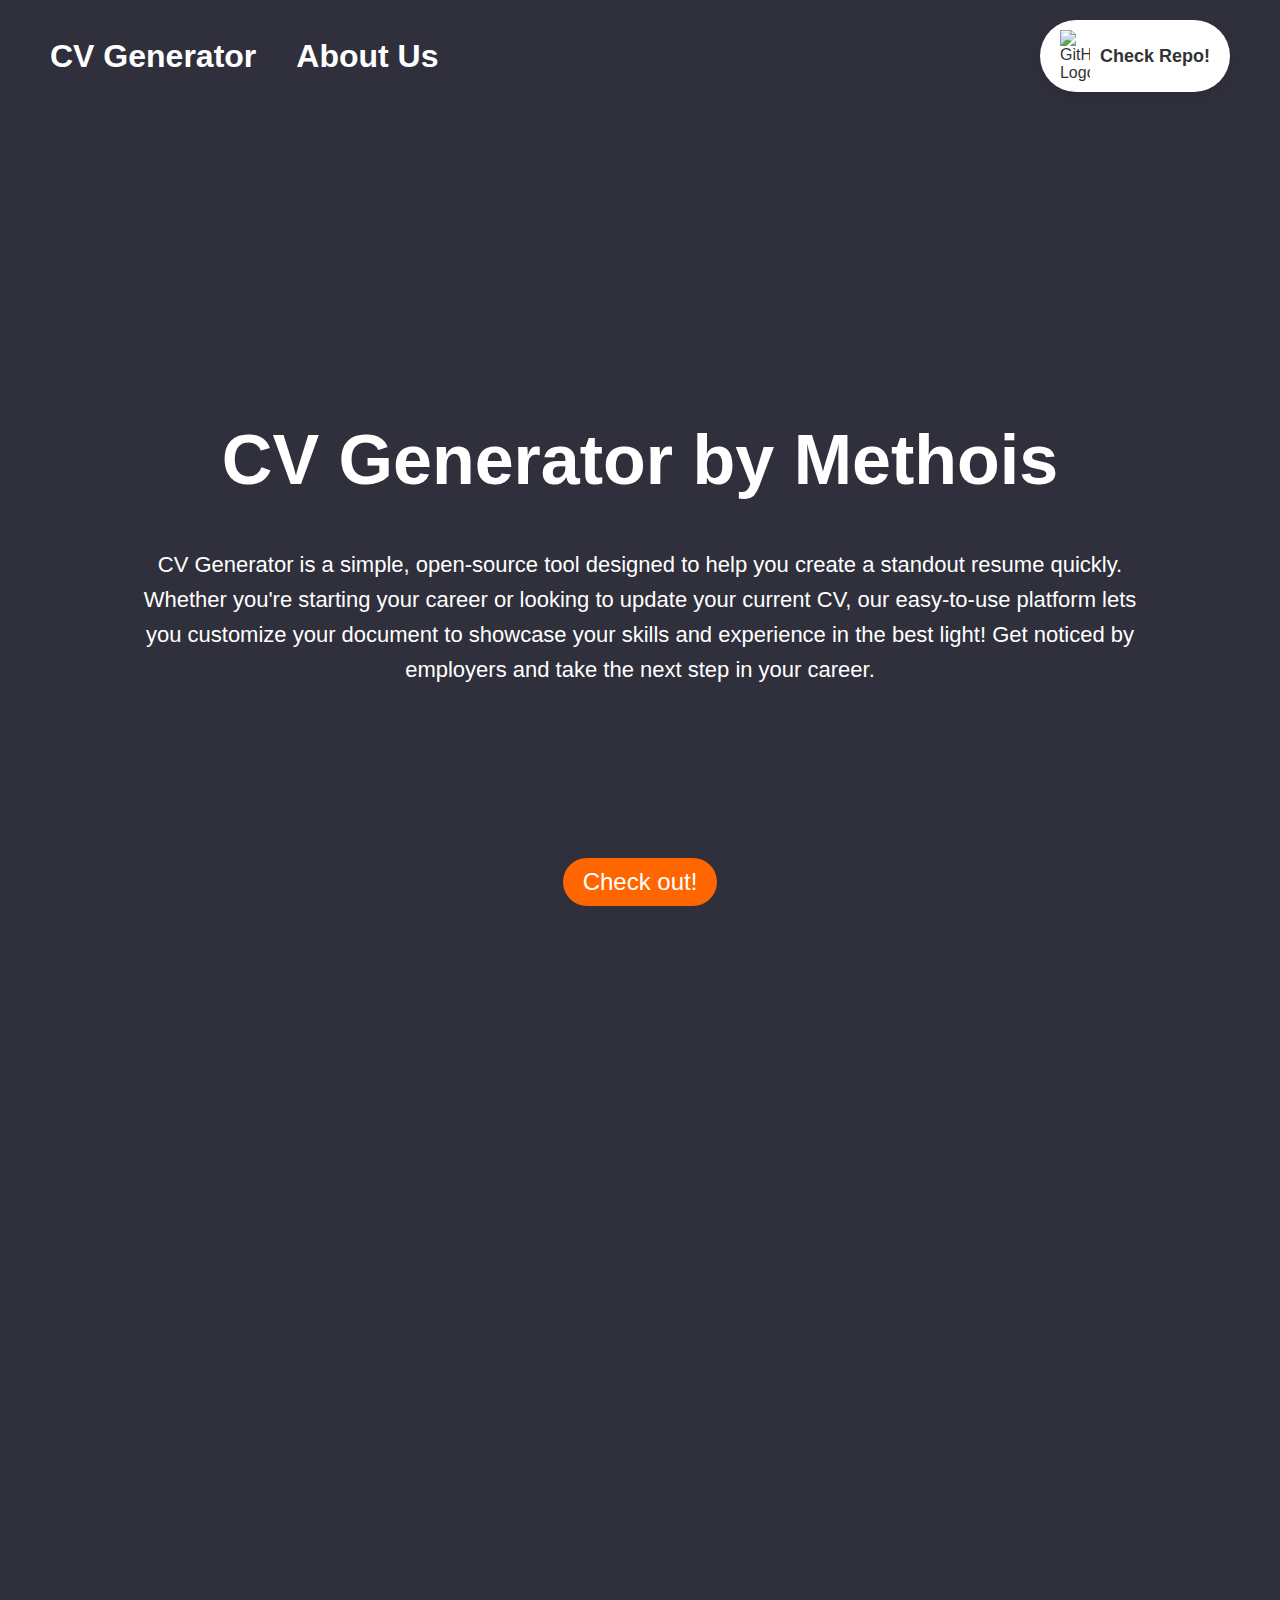
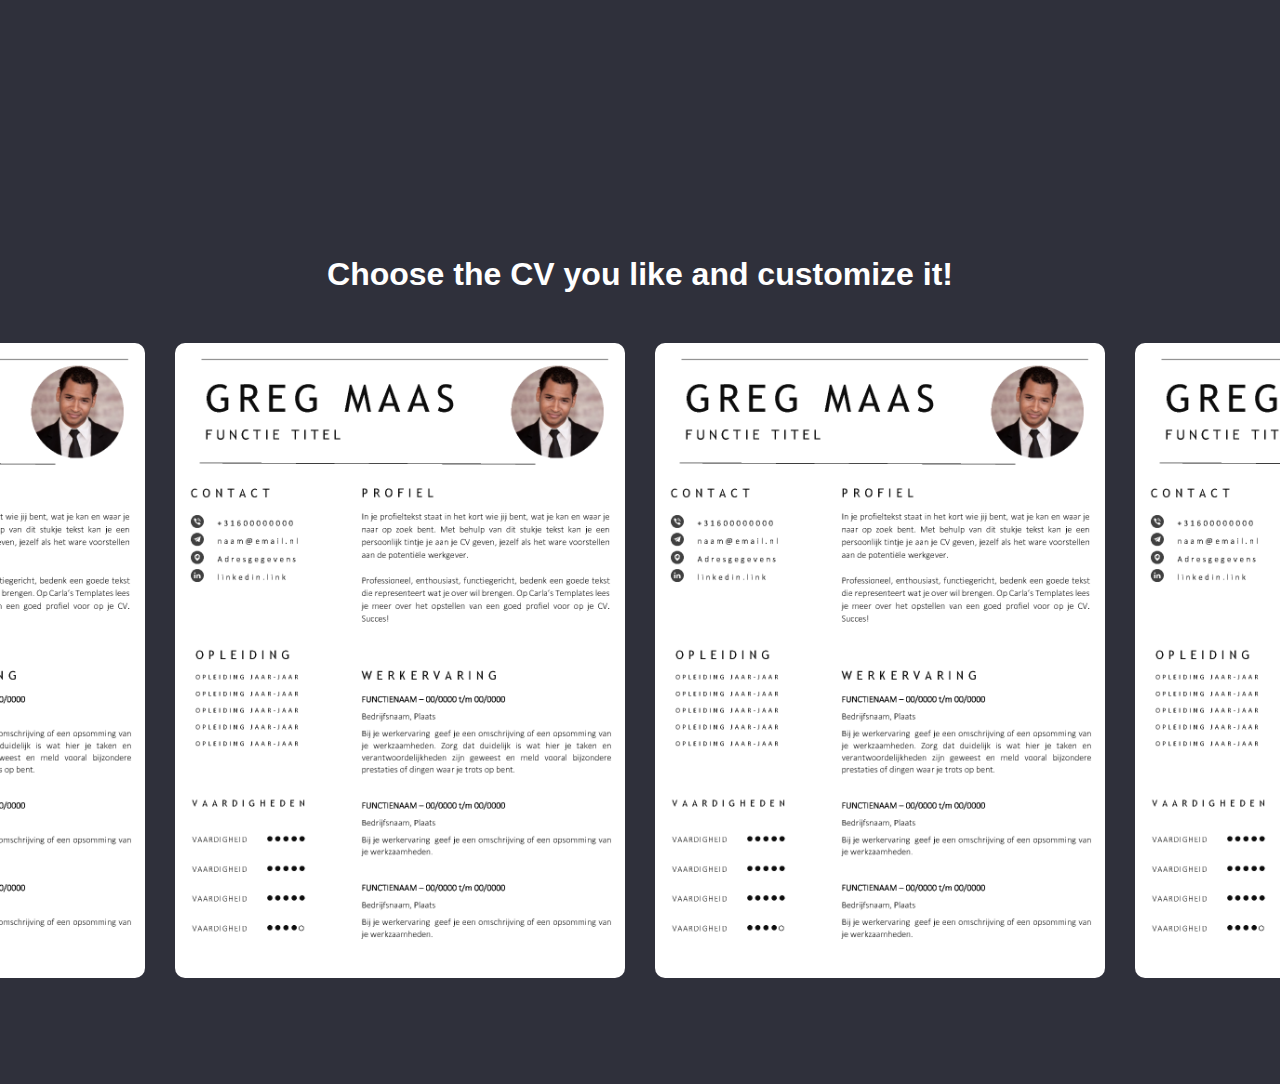
==== index.html @ 33f0d65c "Begin aan CSS" ====
<!DOCTYPE html>
<html lang="en">
<head>
    <meta charset="UTF-8">
    <meta name="viewport" content="width=device-width, initial-scale=1.0">
    <title>Document</title>
    <link rel="stylesheet" href="style.css">
</head>
<body>
    <nav class="navbar">
        <div class="navbar-links">
            <a href="index.html" class="navbar-item">CV Generator</a>
            <a href="about.html" class="navbar-item">About Us</a>
        </div>
        <div class="github-link">
            <a href="https://github.com/methois/cv-generator" target="_blank" class="github-box">
                <img src="https://github.githubassets.com/assets/GitHub-Mark-ea2971cee799.png" alt="GitHub Logo" class="github-logo">
                <span>Check Repo!</span>
            </a>
        </div>
    </nav>

    <div class="bovenkant">
        <h1>CV Generator by Methois</h1>
        <p>CV Generator is a simple, open-source tool designed to help you create a standout resume quickly. Whether you're starting your career or looking to update your current CV, our easy-to-use platform lets you customize your document to showcase your skills and experience in the best light! Get noticed by employers and take the next step in your career.</p>
    </div>
    <div class="makecv">
        <a href="#check" class="cv-button">Check out!</a>
    </div>

    <div class="choose">
        <h1>Choose the CV you like and customize it!</h1>
    </div>

    <div class="cv-templates">
        <div class="cv-template">
            <a href="cv1/index.html">
                <img src="img/cv1.png" alt="Template 1">
            </a>
        </div>
        <div class="cv-template">
            <a href="cv2/index.html">
                <img src="img/cv1.png" alt="Template 2">
            </a>
        </div>
        <div class="cv-template">
            <a href="cv3/index.html">
                <img src="img/cv1.png" alt="Template 3">
            </a>
        </div>
        <div class="cv-template">
            <a href="cv4/index.html">
                <img src="img/cv1.png" alt="Template 4">
            </a>
        </div>
    </div>
</body>
</html>
---- style.css ----
body {
    background-color: #2f303b;
    font-family: Arial, sans-serif;
    margin: 0;
    padding: 0;
}

.navbar {
    display: flex;
    justify-content: space-between;
    align-items: center;
    background-color: #2f303b;
    padding: 20px 50px;
    position: fixed;
    top: 0;
    width: 100%;
    z-index: 1000;
}

.navbar-links {
    display: flex;
    gap: 40px;
}

.navbar-item {
    color: white;
    text-decoration: none;
    font-size: 32px;
    font-weight: bold;
    transition: color 0.3s ease;
}

.navbar-item:hover {
    color: #ff6600;
}

.github-link {
    display: flex;
    align-items: center;
}

.github-box {
    display: flex;
    align-items: center;
    background-color: white;
    padding: 10px 20px;
    border-radius: 40px;
    box-shadow: 0 4px 8px rgba(0, 0, 0, 0.1);
    text-decoration: none;
    color: #333;
    transition: transform 0.3s ease, box-shadow 0.3s ease;
    margin-right: 100px;
}

.github-box:hover {
    transform: scale(1.05);
    box-shadow: 0 6px 12px rgba(0, 0, 0, 0.15);
}

.github-logo {
    width: 30px;
    margin-right: 10px;
}

.github-box span {
    font-size: 18px;
    font-weight: bold;
}

.bovenkant {
    text-align: center;
    color: white;
    margin-top: 420px;
}

.bovenkant h1 {
    font-size: 70px;
}

.bovenkant p {
    font-size: 22px;
    margin: 0 auto;
    width: 80%;
    line-height: 1.6;
}

.makecv {
    margin-top: 150px;
    text-align: center;
}

.cv-button {
    display: inline-block;
    background-color: #ff6600;
    color: white;
    padding: 10px 20px;
    border-radius: 25px;
    font-size: 24px;
    text-decoration: none;
    transition: background-color 0.3s ease, transform 0.3s ease;
    margin-top: 20px;
}

.cv-button:hover {
    background-color: #e65c00;
    transform: scale(1.05);
}

.choose h1 {
    color: white;
    text-align: center;
    margin-top: 950px;
}

.cv-templates {
    display: flex;
    justify-content: center;
    margin-top: 50px;
    gap: 30px;
}

.cv-template {
    transition: transform 0.3s ease;
    margin-bottom: 8%;
}

.cv-template img {
    width: 450px;
    border-radius: 10px;
    cursor: pointer;
}

.cv-template:hover {
    transform: scale(1.05);
}
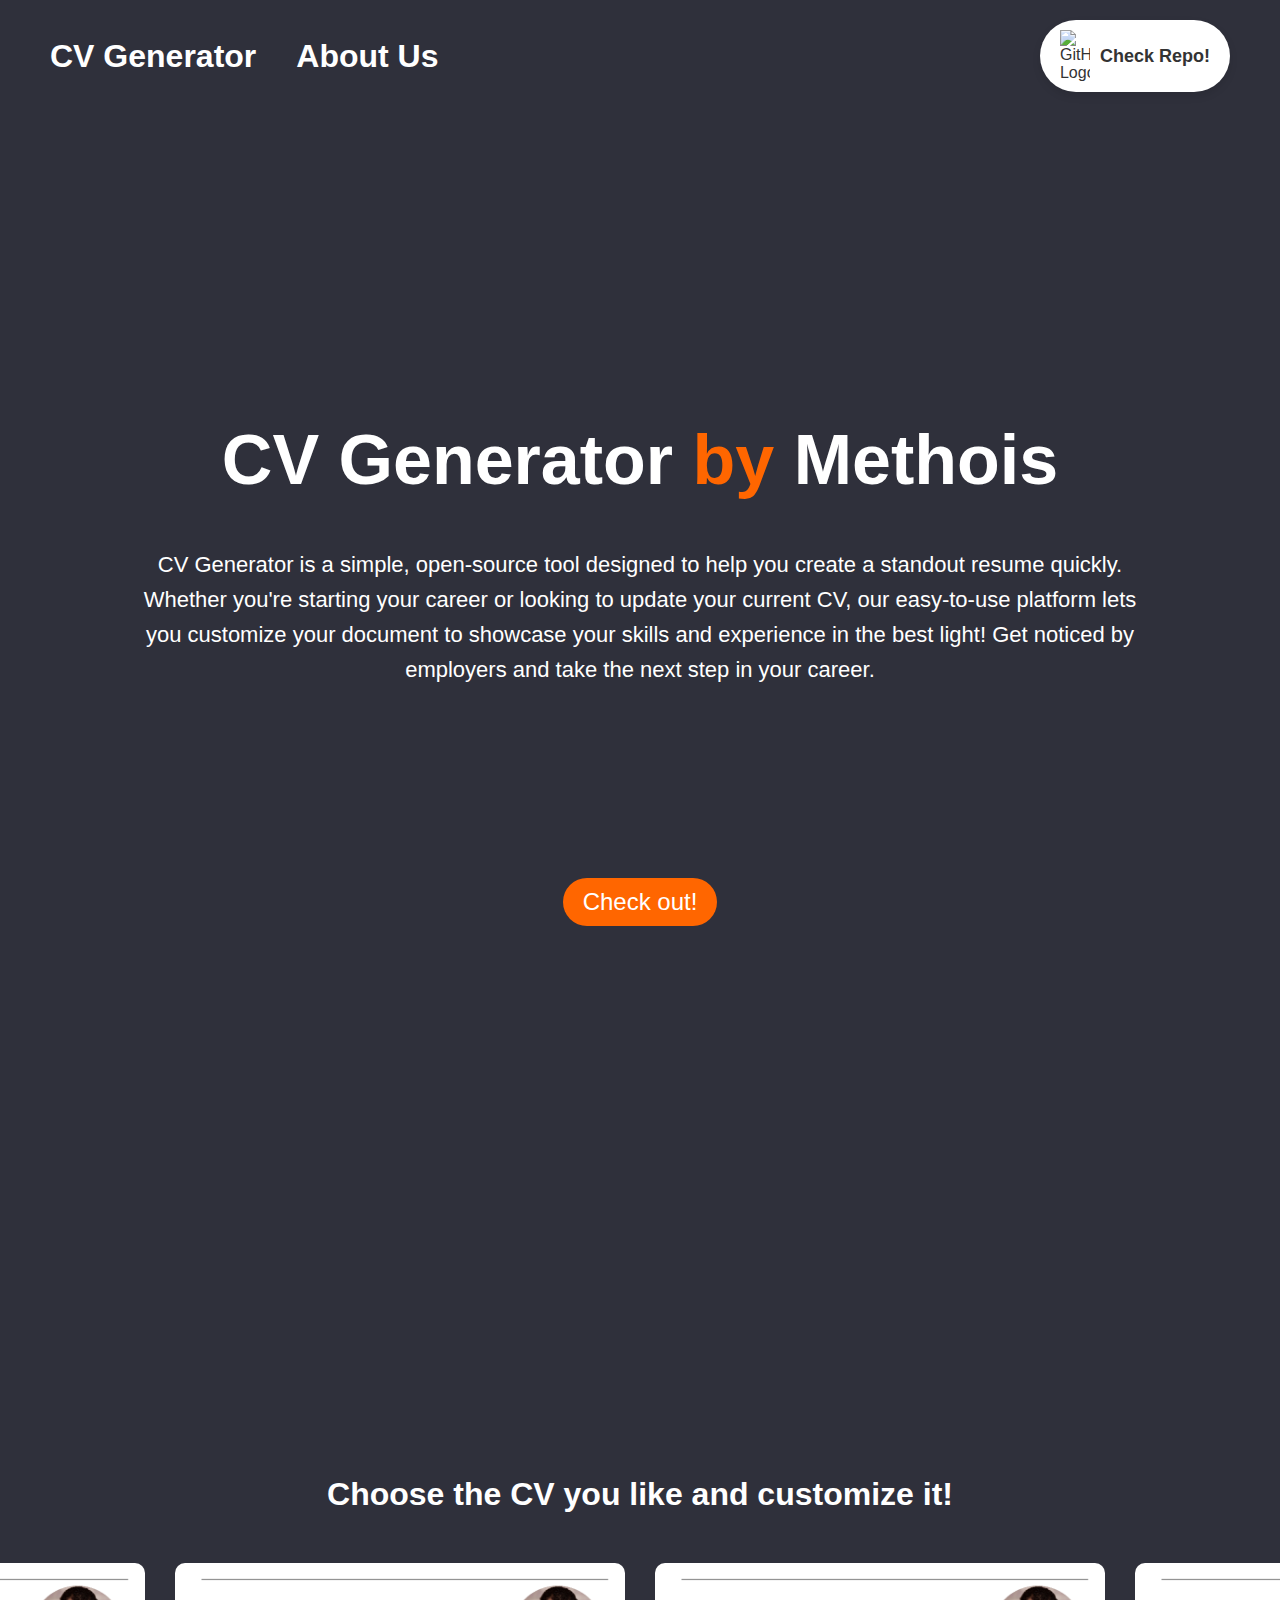
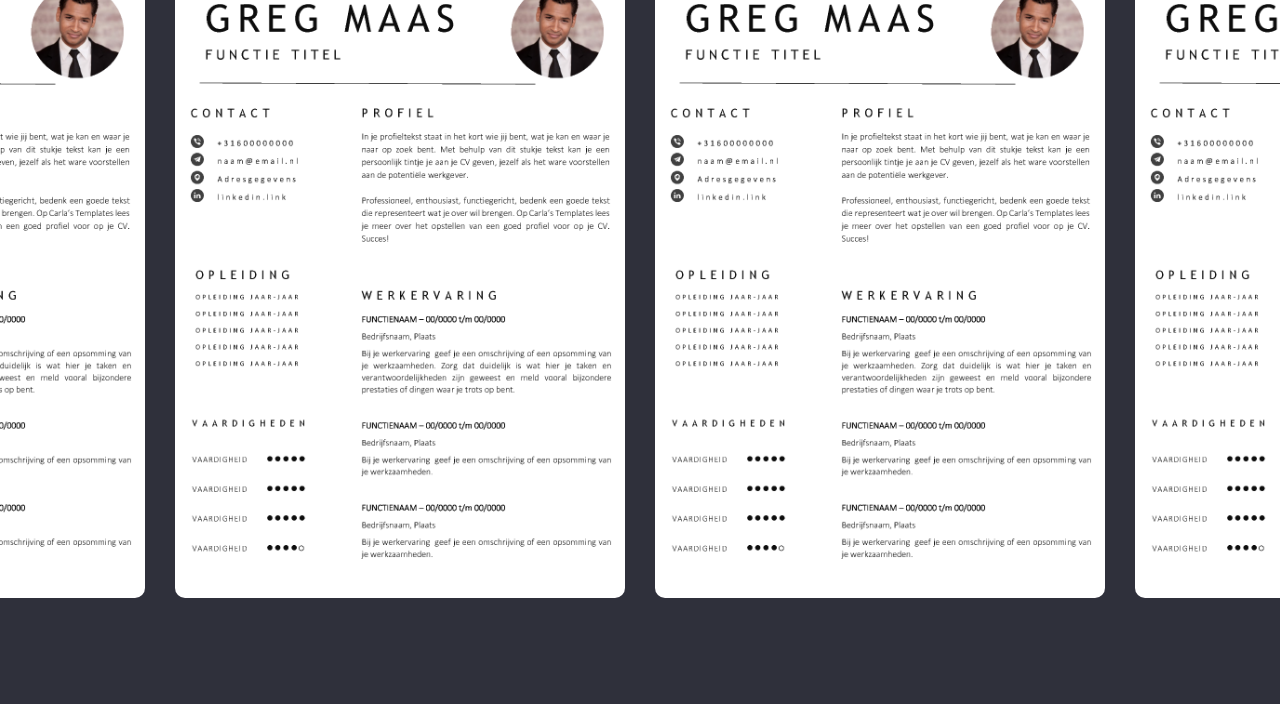
==== commit a06733cb: "Responsive" ====
--- a/index.html
+++ b/index.html
@@ -21,7 +21,7 @@
     </nav>
 
     <div class="bovenkant">
-        <h1>CV Generator by Methois</h1>
+        <h1>CV Generator <span class="oranje">by</span> Methois</h1>
         <p>CV Generator is a simple, open-source tool designed to help you create a standout resume quickly. Whether you're starting your career or looking to update your current CV, our easy-to-use platform lets you customize your document to showcase your skills and experience in the best light! Get noticed by employers and take the next step in your career.</p>
     </div>
     <div class="makecv">
--- a/style.css
+++ b/style.css
@@ -5,6 +5,7 @@
     padding: 0;
 }
 
+/* Navbar */
 .navbar {
     display: flex;
     justify-content: space-between;
@@ -15,6 +16,103 @@
     top: 0;
     width: 100%;
     z-index: 1000;
+}
+
+/* Responsiveness voor laptops (bijvoorbeeld 1024px breed) */
+@media (max-width: 1024px) {
+    .navbar-links {
+        gap: 20px;
+    }
+
+    .navbar-item {
+        font-size: 24px;
+    }
+
+    .bovenkant h1 {
+        font-size: 50px;
+    }
+
+    .bovenkant p {
+        font-size: 18px;
+        width: 90%;
+    }
+
+    .cv-template img {
+        width: 300px;
+    }
+}
+
+/* Responsiveness voor tablets en kleine laptops (bijvoorbeeld 768px breed) */
+@media (max-width: 768px) {
+    .navbar-links {
+        flex-direction: column;
+        gap: 10px;
+    }
+
+    .navbar-item {
+        font-size: 22px;
+        margin-bottom: 10px;
+    }
+
+    .github-link {
+        margin-right: 0;
+    }
+
+    .bovenkant h1 {
+        font-size: 40px;
+    }
+
+    .bovenkant p {
+        font-size: 16px;
+    }
+
+    .cv-template img {
+        width: 250px;
+    }
+}
+
+/* Responsiveness voor mobiele telefoons (bijvoorbeeld 480px breed) */
+@media (max-width: 480px) {
+    .navbar {
+        padding: 10px 20px;
+    }
+
+    .navbar-links {
+        flex-direction: column;
+        gap: 10px;
+        align-items: center;
+    }
+
+    .navbar-item {
+        font-size: 18px;
+    }
+
+    .github-box {
+        padding: 5px 10px;
+        border-radius: 20px;
+    }
+
+    .bovenkant h1 {
+        font-size: 30px;
+    }
+
+    .bovenkant p {
+        font-size: 14px;
+        width: 90%;
+    }
+
+    .cv-button {
+        font-size: 18px;
+        padding: 8px 16px;
+    }
+
+    .cv-template img {
+        width: 180px;
+    }
+
+    .choose h1 {
+        margin-top: 100px;
+    }
 }
 
 .navbar-links {
@@ -85,7 +183,7 @@
 }
 
 .makecv {
-    margin-top: 150px;
+    margin-top: 170px;
     text-align: center;
 }
 
@@ -109,7 +207,7 @@
 .choose h1 {
     color: white;
     text-align: center;
-    margin-top: 950px;
+    margin-top: 550px;
 }
 
 .cv-templates {
@@ -133,3 +231,6 @@
 .cv-template:hover {
     transform: scale(1.05);
 }
+.oranje {
+    color: #ff6600;
+}
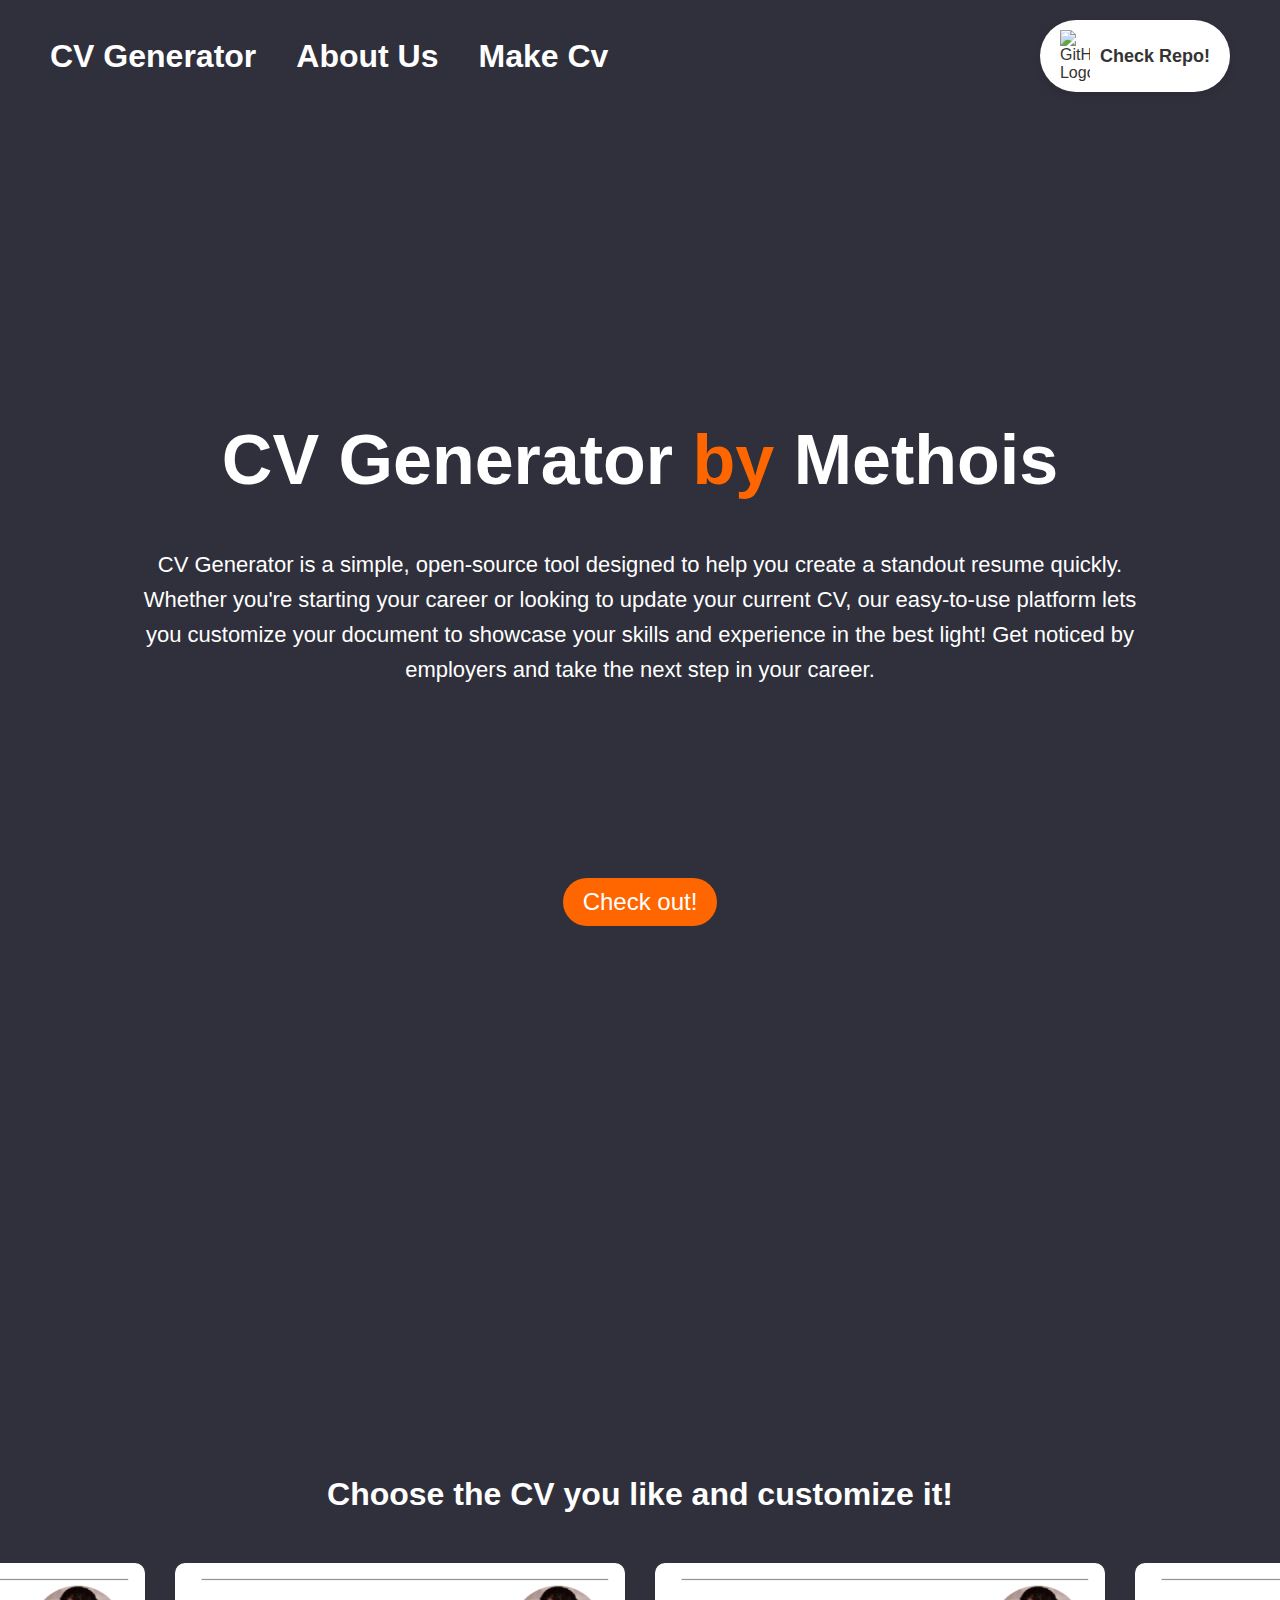
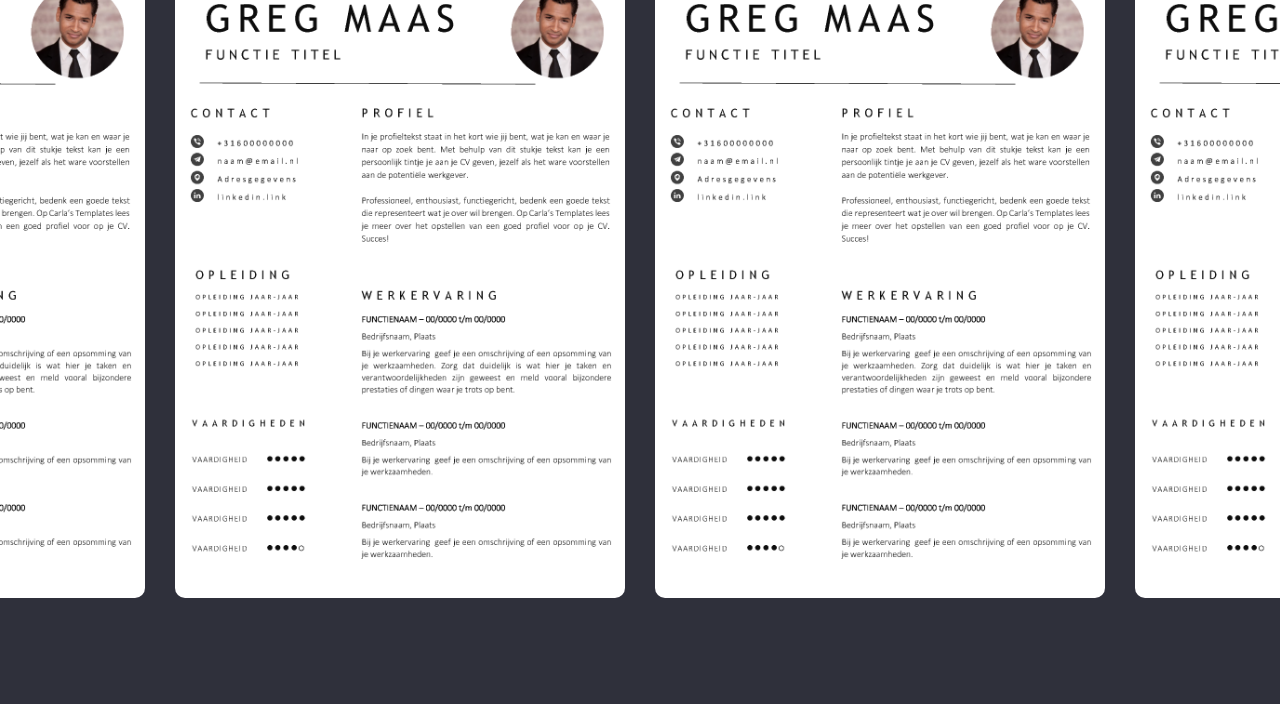
==== commit 0ed885e8: "start with about us" ====
--- a/index.html
+++ b/index.html
@@ -7,13 +7,16 @@
     <link rel="stylesheet" href="style.css">
 </head>
 <body>
+
+    </div>
     <nav class="navbar">
-        <div class="navbar-links">
+        <div  class="navbar-links">
             <a href="index.html" class="navbar-item">CV Generator</a>
             <a href="about.html" class="navbar-item">About Us</a>
+            <a href="#check" class="navbar-item">Make Cv</a>
         </div>
         <div class="github-link">
-            <a href="https://github.com/methois/cv-generator" target="_blank" class="github-box">
+            <a href="https://github.com/Methois/cv-maker" target="_blank" class="github-box">
                 <img src="https://github.githubassets.com/assets/GitHub-Mark-ea2971cee799.png" alt="GitHub Logo" class="github-logo">
                 <span>Check Repo!</span>
             </a>
@@ -32,7 +35,7 @@
         <h1>Choose the CV you like and customize it!</h1>
     </div>
 
-    <div class="cv-templates">
+    <div id="check" class="cv-templates">
         <div class="cv-template">
             <a href="cv1/index.html">
                 <img src="img/cv1.png" alt="Template 1">
--- a/style.css
+++ b/style.css
@@ -3,6 +3,24 @@
     font-family: Arial, sans-serif;
     margin: 0;
     padding: 0;
+}
+html {
+    scroll-behavior: smooth;
+}
+::-webkit-scrollbar {
+    width: 12px;
+    height: 12px;
+}
+::-webkit-scrollbar-track {
+    background-color: #2f303b;
+    border-radius: 10px;
+}
+::-webkit-scrollbar-thumb {
+    background-color: #ff6600;
+    border-radius: 10px;
+}
+::-webkit-scrollbar-thumb:hover{
+    background-color: #e65c00;
 }
 
 /* Navbar */
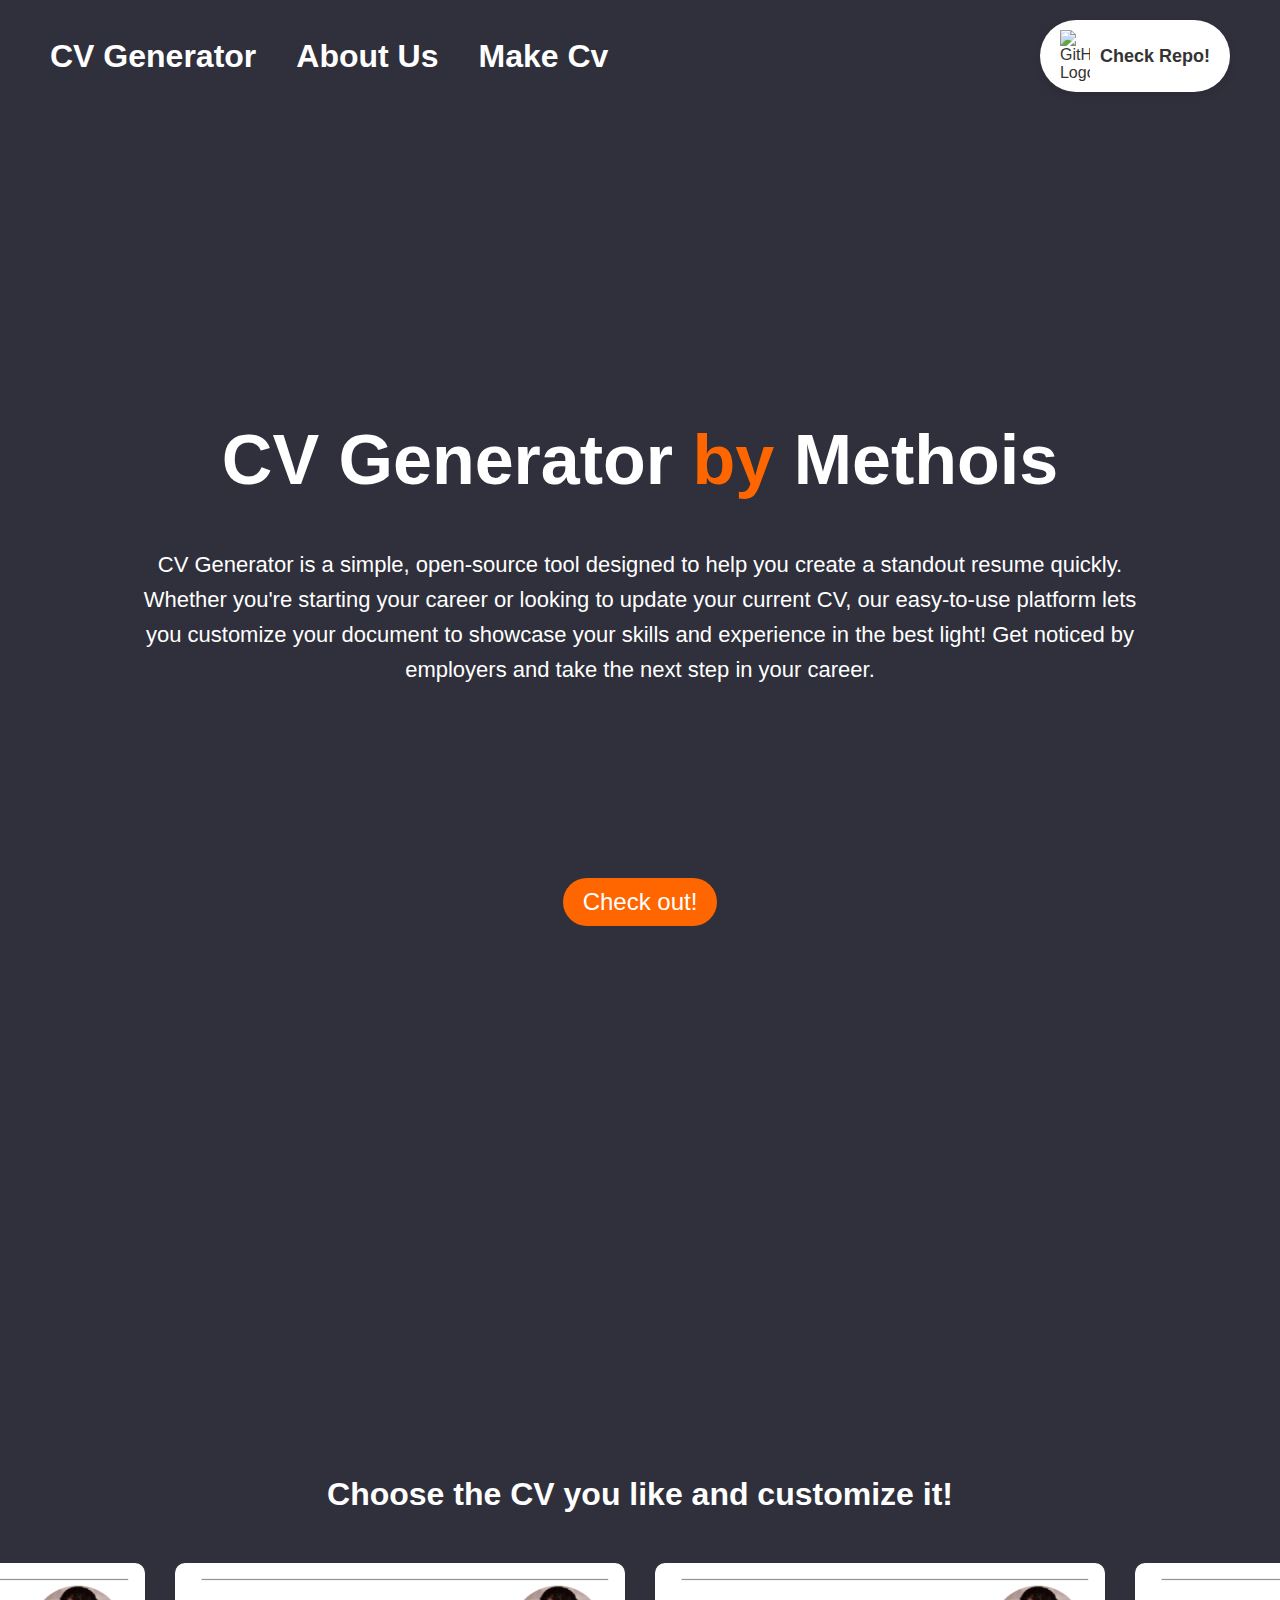
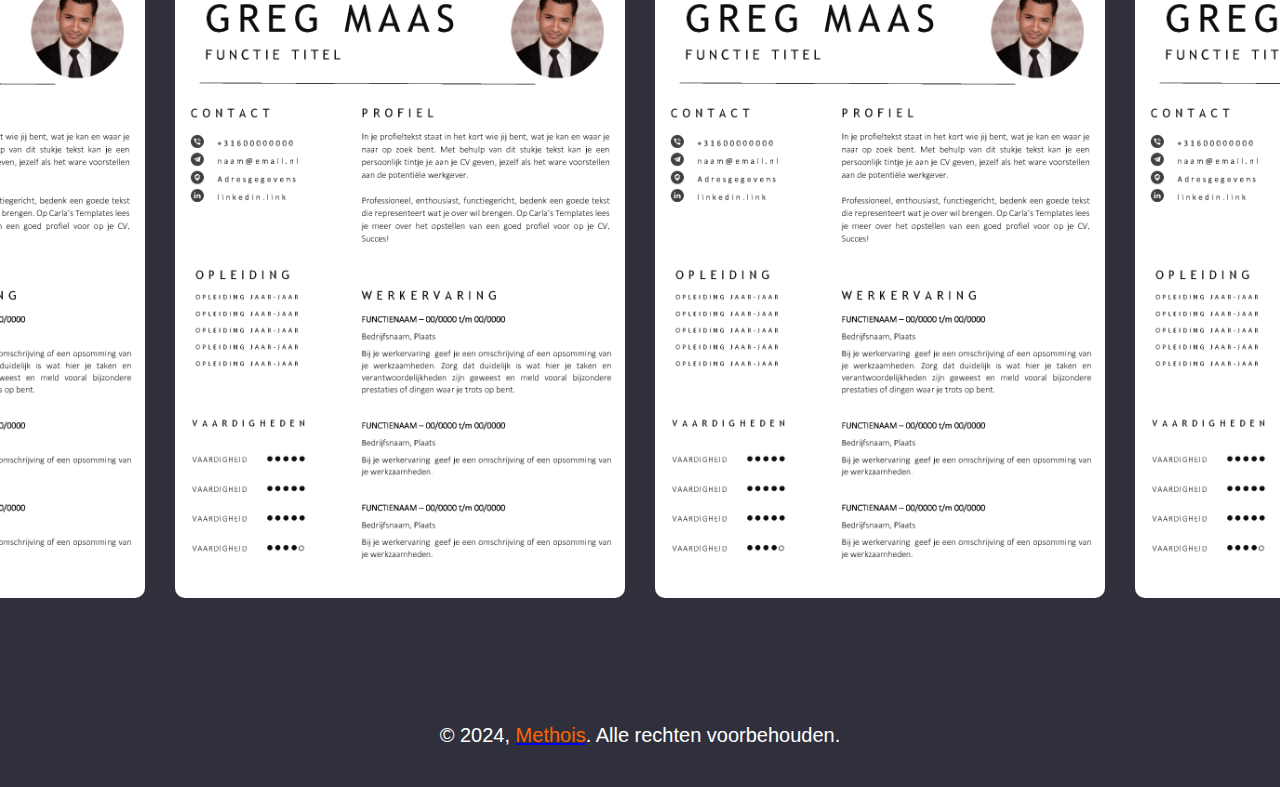
==== commit 9ecef38b: "footer" ====
--- a/index.html
+++ b/index.html
@@ -12,7 +12,7 @@
     <nav class="navbar">
         <div  class="navbar-links">
             <a href="index.html" class="navbar-item">CV Generator</a>
-            <a href="about.html" class="navbar-item">About Us</a>
+            <a href="about/about.html" class="navbar-item">About Us</a>
             <a href="#check" class="navbar-item">Make Cv</a>
         </div>
         <div class="github-link">
@@ -37,25 +37,30 @@
 
     <div id="check" class="cv-templates">
         <div class="cv-template">
-            <a href="cv1/index.html">
+            <a href="cv/cv1/index.html">
                 <img src="img/cv1.png" alt="Template 1">
             </a>
         </div>
         <div class="cv-template">
-            <a href="cv2/index.html">
+            <a href="cv/cv1/index.html">
                 <img src="img/cv1.png" alt="Template 2">
             </a>
         </div>
         <div class="cv-template">
-            <a href="cv3/index.html">
+            <a href="cv/cv1/index.html">
                 <img src="img/cv1.png" alt="Template 3">
             </a>
         </div>
         <div class="cv-template">
-            <a href="cv4/index.html">
+            <a href="cv/cv1/index.html">
                 <img src="img/cv1.png" alt="Template 4">
             </a>
         </div>
     </div>
+    <footer>
+        <div class="footer">
+        <p>© 2024, <a href="https://github.com/Methois"><span class="oranje">Methois</span></a>. Alle rechten voorbehouden.</p>
+    </div>
+    </footer>
 </body>
 </html>
--- a/style.css
+++ b/style.css
@@ -252,3 +252,10 @@
 .oranje {
     color: #ff6600;
 }
+
+.footer {
+    text-align: center;
+    margin-bottom: 40px;
+    color: white;
+    font-size: 20px;
+}
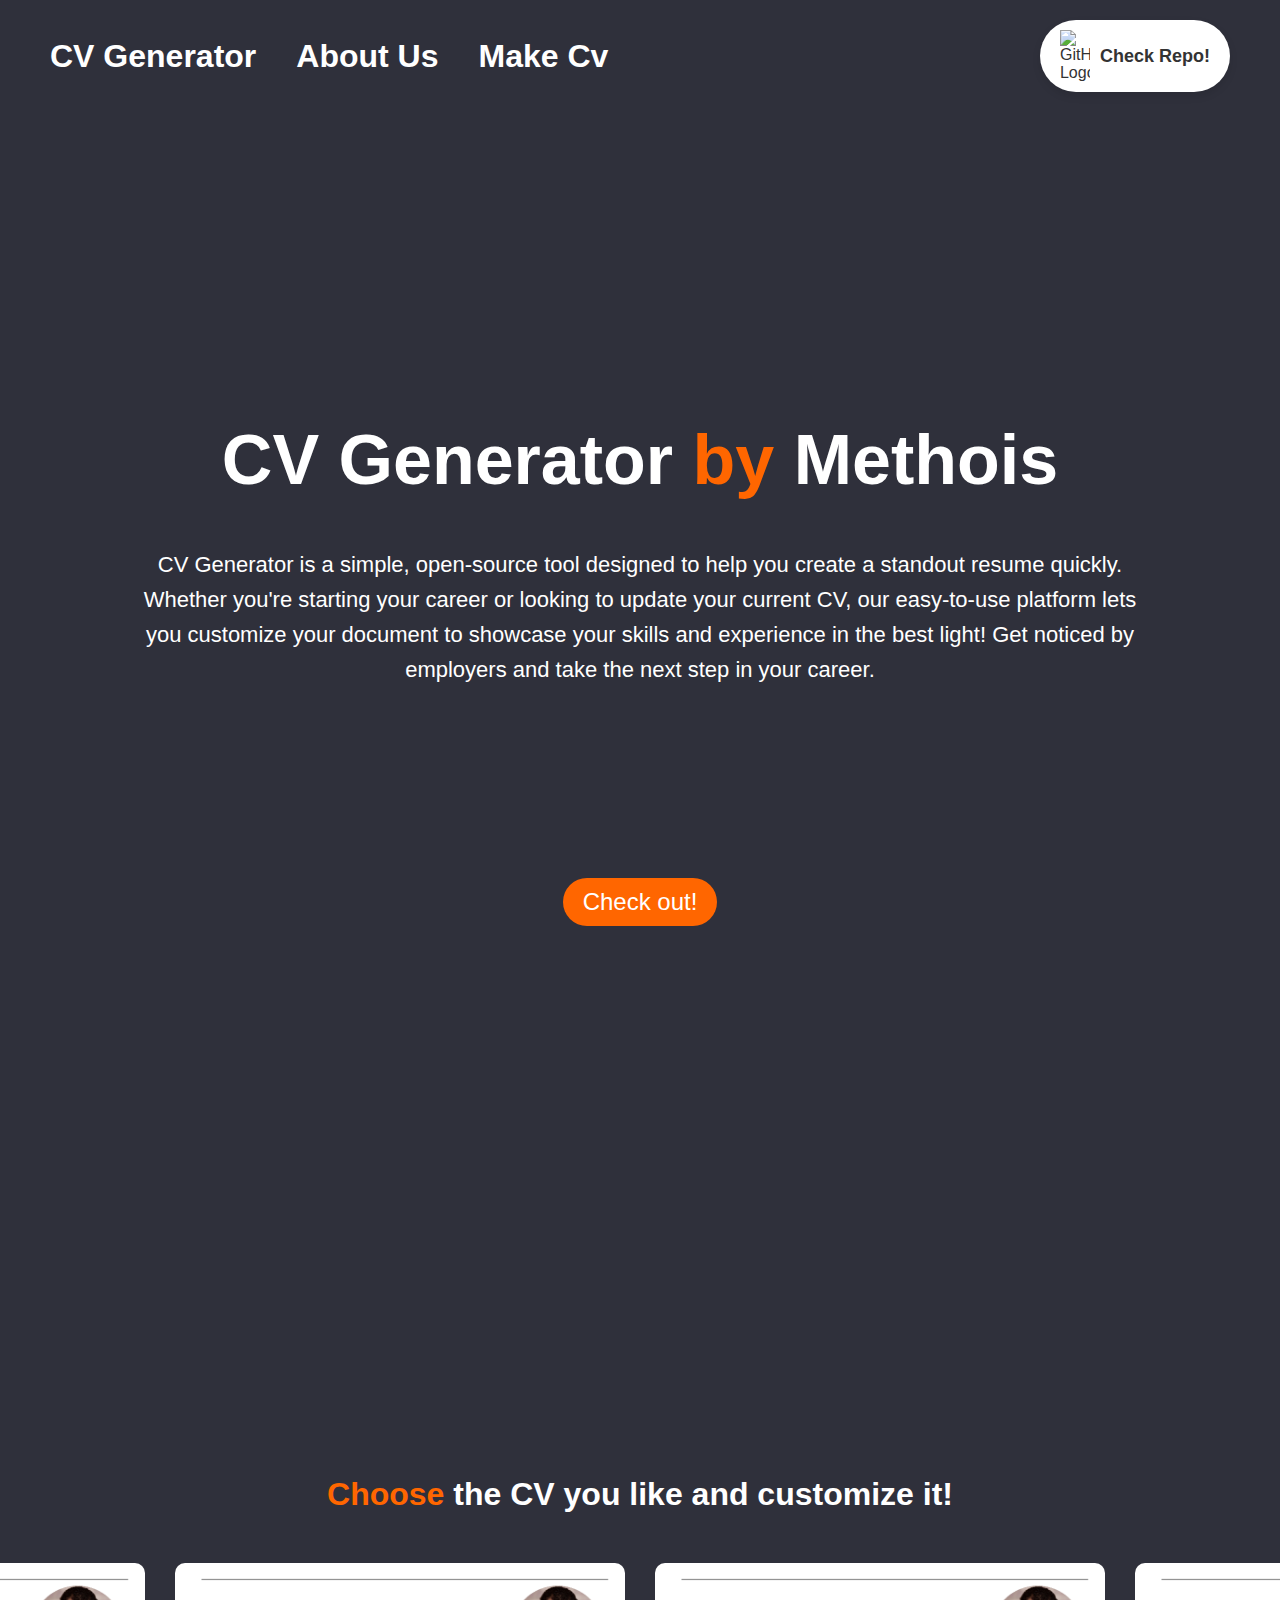
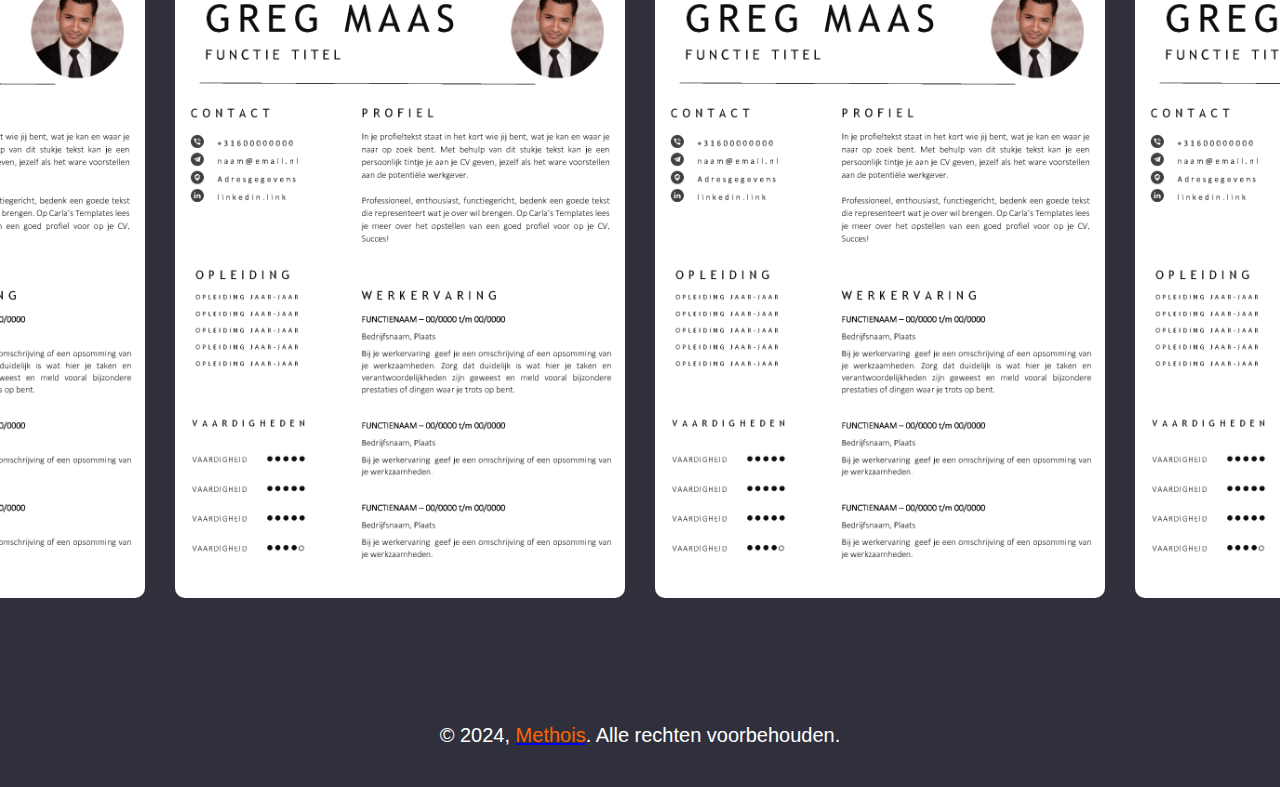
==== commit 0560d334: "DOwnload excel file" ====
--- a/index.html
+++ b/index.html
@@ -32,7 +32,7 @@
     </div>
 
     <div class="choose">
-        <h1>Choose the CV you like and customize it!</h1>
+        <h1><span class="oranje">Choose</span> the CV you like and customize it!</h1>
     </div>
 
     <div id="check" class="cv-templates">
